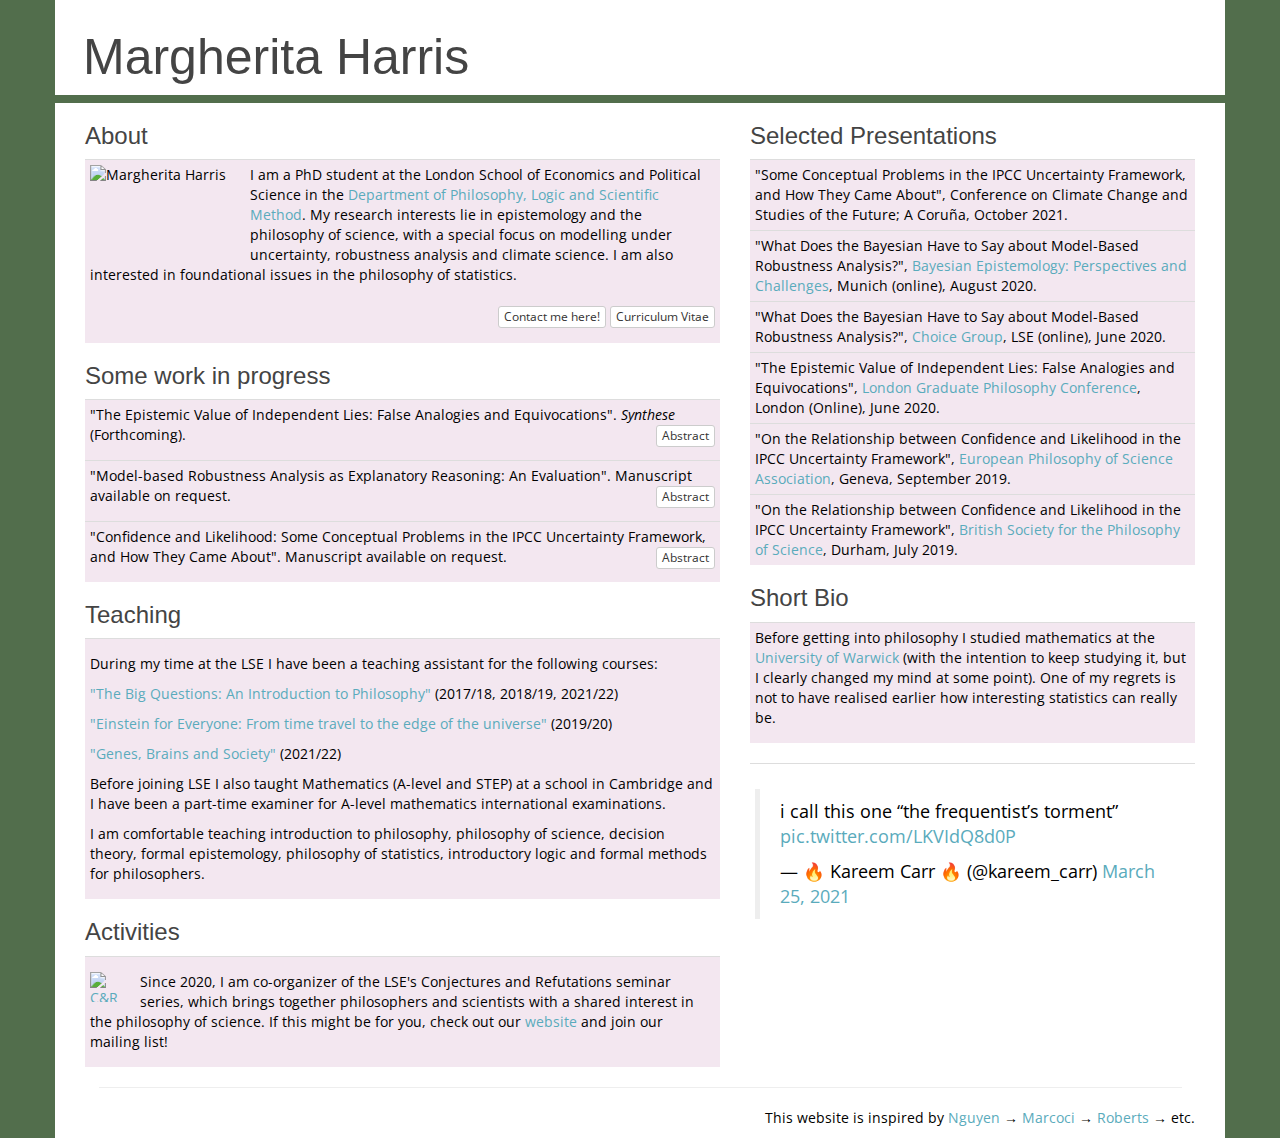
==== index.html @ aa72791d "Update index.html" ====
<!DOCTYPE html PUBLIC "-//W3C//DTD XHTML 1.0 Transitional//EN" "http://www.w3.org/TR/xhtml1/DTD/xhtml1-transitional.dtd">
<html xmlns="https://www.w3.org/1999/xhtml">
<head><meta http-equiv="Content-Type" content="text/html; charset=UTF-8">
   <body style="background-color:rgb(82, 110, 76);"></body>

<meta name="viewport" content="width=device-width, initial-scale=1">
<link href='https://fonts.googleapis.com/css?family=Open+Sans:700,300italic,300' rel='stylesheet' type='text/css'/><!--Google Fonts - making the web beautiful!-->
<link href="https://maxcdn.bootstrapcdn.com/bootstrap/3.2.0/css/bootstrap.min.css" rel="stylesheet">
<link href="screen.css" rel="stylesheet" type="text/css">
<link rel="icon" type="image/png" href="UoL.png">
<meta name="author" content="Margherita Harris"/>
<meta name="keywords" content="Philosophy, science, Epistemology, climate studies, robustness, modelling, modeling, statistics, uncertainty, London School of Economics, LSE, Philosophy Logic Scientific Method, History and Philosophy of Science, Margherita Harris"/>
<meta name="description" content="Academic homepage of Margherita Harris, PhD student at the London School of Economics and Political Science"/>
<meta name="robots" content="all"/>

<title>Margherita Harris</title> 



<script type="text/javascript"> 
$(function(){
	$('a.revealer').css('display','inline');
	$('div.hidden-box').css('display','inherit');	
});

</script>


</head>

<body>
<div class="container row-fluid header"><!-- this contains the header with bootstrap styles -->
	<div class="col-md-6"><!-- this gives a left-column (bootstrap)-->
		<h2 class="myname">Margherita Harris</h2>
	</div>
	<!-- end of the header -->
</div>
	
<div class="container">
<div class="row-fluid">
<div class="col-md-7">





<h2>About</h2>


<table class="table table-responsive table-condensed" style="background-color:#f3e7f0">

<tbody>  
	<tr><td>
<img alt="Margherita Harris" src="me.jpg" class="img-responsive myportrait pull-left">
		
<p> I am a PhD student at the London School of Economics and Political Science in the <a href="http://www.lse.ac.uk/philosophy/">Department of Philosophy, Logic and Scientific Method</a>. My research interests lie in epistemology and the philosophy of science, with a special focus on modelling under uncertainty, robustness analysis and climate science. I am also interested in foundational issues in the philosophy of statistics.</p>

<p></p>
 <p style="text-align:right;"><a class="btn btn-default btn-xs" href="mailto:m.harris2@lse.ac.uk" title="Email">Contact me here!</a> 
<a class="btn btn-default btn-xs" style="text-align:right;" href="cv.pdf">Curriculum Vitae</a>
</td></tr>	  
</tbody></table>










<h2>Some work in progress</h2>	

<table class="table table-responsive table-condensed" style="background-color:#f3e7f0">

  <tbody>  


  
    <tr><td><p> "The Epistemic Value of Independent Lies: False Analogies and Equivocations". <i> Synthese </i> (Forthcoming). </i><a style="float:right" class="revealer btn btn-default btn-xs"  title="Abstract">Abstract</a> </p>
   
   <div class="hidden-box"> <p> I critically assess an argument put forward by Kuorikoski et al. (2010) for the epistemic import of model-based robustness analysis. I show that this argument is not sound since the sort of probabilistic independence on which it relies is unfeasible. By revising the notion of probabilistic independence imposed on the models' results, I introduce a prima-facie more plausible argument. However, despite this prima-facie plausibility, I show that even this new argument is unsound in most if not all cases of model-based robustness analysis. This I do to demonstrate that the epistemic import of model-based robust analysis cannot be satisfactorily defended on the basis of probabilistic independence.</p> 
   
   </div>
	</td></tr>

	

  
    <tr><td><p> "Model-based Robustness Analysis as Explanatory Reasoning: An Evaluation". Manuscript available on request. </i><a style="float:right" class="revealer btn btn-default btn-xs"  title="Abstract">Abstract</a> </p>
   
   <div class="hidden-box"> <p> In science, obtaining a "robust" result is often seen as providing further support for a hypothesis. The Bayesian should have something to say about the logic underpinning this method of confirmation. Schupbach's recent explanatory account (2018) of robustness analysis (RA) is a welcome attempt to do so. Indeed, by having 'as its central notions explanation and elimination' (ibid., 286), this account seems to fit very nicely with many empirically driven cases of RA in science, thereby revealing why these cases are able to lend confirmation to a hypothesis. The subject of my paper, however, is Schupbach's further claim that his account of RA 'applies to model-based RAs just as well as it does to empirically driven RAs' (ibid. 297), since when we arrive at this claim, he and I decisively part ways. I argue that the application of Schupbach's account to model-based RAs is considerably more complicated than he and others (such as Winsberg (2018)) suggest and relies on several non-trivial and often dubious assumptions.</p> 
   
   </div>
	</td></tr>



	
	 <tr><td><p> "Confidence and Likelihood: Some Conceptual Problems in the IPCC Uncertainty Framework, and How They Came About". Manuscript available on request. <a style="float:right" class="revealer btn btn-default btn-xs"  title="Abstract">Abstract</a> </p>
   
   <div class="hidden-box"> <p> The aim of this paper is to offer a thorough diagnosis of some of the conceptual problems currently faced by the IPCC uncertainty framework. I believe that any successful attempt to revise and improve the framework will have to start from a clear understanding of the current conceptual problems, their implications for the IPCC authors' treatment of uncertainties, and the quality of the information provided in the AR5. Accordingly, this paper is an attempt to contribute to this first step. I begin by showing that there is no interpretation of 'confidence' and 'likelihood' that is compatible with the IPCC uncertainty guide's recommendations and thus with the resulting practice of the IPCC authors in their communication of uncertainty. I argue that the lack of a conceptually valid interpretation of 'likelihood' and 'confidence' has worrying implications for both the practice of the IPCC authors in their treatment of uncertainties and the quality of the information provided in the AR5. Finally, I show that an understanding of the reasons behind the decision to include two uncertainty scales in the AR4 uncertainty framework can give us some insights into the nature of this problem.</p> 
   
   </div>
	</td></tr>		
  
</tbody></table>











<h2>Teaching</h2>
 
<table class="table table-responsive table-condensed" style="background-color:#f3e7f0">
<tbody>  
	<tr><td></p>During my time at the LSE I have been a teaching assistant for the following courses:</p>
	<p> <a href="https://www.lse.ac.uk/resources/calendar2020-2021/courseGuides/PH/2020_PH103.htm">"The Big Questions: An Introduction to Philosophy"</a> (2017/18, 2018/19, 2021/22)</p>
   <p> <a href="https://www.lse.ac.uk/resources/calendar2020-2021/courseGuides/PH/2020_PH230.htm">"Einstein for Everyone: From time travel to the edge of the universe"</a> (2019/20)</p>
<p> <a href="https://www.lse.ac.uk/resources/calendar2020-2021/courseGuides/PH/2020_PH227.htm">"Genes, Brains and Society"</a> (2021/22)</p>
   <p>Before joining LSE I also taught Mathematics (A-level and STEP) at a school in Cambridge and I have been a part-time examiner for A-level mathematics international examinations.</p>
	<p>I am comfortable teaching introduction to philosophy, philosophy of science, decision theory, formal epistemology, philosophy of statistics, introductory logic and formal methods for philosophers.</p></td></tr>
	
</tbody>
</table>




<h2>Activities</h2>
 
<table class="table table-responsive table-condensed" style="background-color:#f3e7f0">
<tbody>  
<tr><td>
</p> <a href="https://www.lse.ac.uk/philosophy/conjectures-and-refutations/"><img src="C&R.png" width="40" height="30" style="float:left;margin-right:10px;" alt="C&R"/></a>Since 2020, I am co-organizer of the LSE's Conjectures and Refutations seminar series, which brings together philosophers and scientists with a shared interest in the philosophy of science. If this might be for you, check out our <a href="https://www.lse.ac.uk/philosophy/conjectures-and-refutations/">website</a> and join our mailing list!</p>
</td></tr>
</tbody>
</table>




</div> <!-- end left column div -->
	
<div class="col-md-5"> <!-- right column (bootstrap style)-->





	
<h2>Selected Presentations</h2>


<table class="table table-responsive table-condensed" style="background-color:#f3e7f0">
<tbody>  
  
   <tr><td> "Some Conceptual Problems in the IPCC Uncertainty Framework, and How They Came About", Conference on Climate Change and Studies of the Future; A Coruña, October 2021.</td></tr> 

   <tr><td>"What Does the Bayesian Have to Say about Model-Based Robustness Analysis?", <a href="https://www.mcmp.philosophie.uni-muenchen.de/events/workshops/container/bayesian_epistemology_2020/index.html">Bayesian Epistemology: Perspectives and Challenges</a>, Munich (online), August 2020.</td></tr>

   <tr><td>"What Does the Bayesian Have to Say about Model-Based Robustness Analysis?", <a href="https://www.lse.ac.uk/philosophy/events/phd-student-session-dimitry-ananyev-and-margherita-harris/">Choice Group</a>, LSE (online), June 2020.</td></tr>

   <tr><td>"The Epistemic Value of Independent Lies: False Analogies and Equivocations", <a href="https://philosophy.sas.ac.uk/events/event/22563">London Graduate Philosophy Conference</a>, London (Online), June 2020.</td></tr>

   <tr><td>"On the Relationship between Confidence and Likelihood in the IPCC Uncertainty Framework", <a href="https://philsci.eu/epsa19">European Philosophy of Science Association</a>, Geneva, September 2019.</td></tr>

   <tr><td>"On the Relationship between Confidence and Likelihood in the IPCC Uncertainty Framework", <a href="http://www.thebsps.org/news/bsps-2019-annual-conference-durham-17-19-july/">British Society for the Philosophy of Science</a>, Durham, July 2019.</td></tr>

</tbody>
</table>





<h2>Short Bio</h2>

<table class="table table-responsive table-condensed" style="background-color:#f3e7f0">
<tbody>  
<tr><td>
<p> Before getting into philosophy I studied mathematics at the <a href="https://warwick.ac.uk/fac/sci/maths/">University of Warwick</a> (with the intention to keep studying it, but I clearly changed my mind at some point). One of my regrets is not to have realised earlier how interesting statistics can really be. </p>
</td></tr> 
</tbody>
</table>


<table class="table table-responsive table-condensed">
<tbody>  
<tr><td>
<p></p>
<p></p>
<blockquote class="twitter-tweet"><p lang="en" dir="ltr">i call this one “the frequentist’s torment” <a href="https://t.co/LKVIdQ8d0P">pic.twitter.com/LKVIdQ8d0P</a></p>&mdash; 🔥 Kareem Carr 🔥 (@kareem_carr) <a href="https://twitter.com/kareem_carr/status/1375129602973126664?ref_src=twsrc%5Etfw">March 25, 2021</a></blockquote> <script async src="https://platform.twitter.com/widgets.js" charset="utf-8"></script>
</td></tr> 
</tbody>
</table>




	
</div> <!-- end "right column" div -->  

<hr size="6" width=95%>	
<div class="col-md-7 credits pull-right">
<p class="text-right">This website is inspired by <a href="https://personal.lse.ac.uk/nguyenj1/">Nguyen</a> &#8594; <a href="http://personal.lse.ac.uk/Marcoci/index.html">Marcoci</a> &#8594;  <a href="http://personal.lse.ac.uk/ROBERTS49">Roberts</a> &#8594; etc.
</div>

</div> <!-- end "fluid row" div -->



</div> <!-- end "fluid container" div -->


<!-- Javascripts at end so that the page loads quickly -->
	<!-- jQuery (necessary show-hide script and for Bootstrap's JavaScript plugins) -->
	<script type="text/javascript" src="https://ajax.googleapis.com/ajax/libs/jquery/1.11.0/jquery.min.js"></script>
    <!-- Include all compiled plugins (below), or include individual files as needed -->
    <script type="text/javascript" src="http://maxcdn.bootstrapcdn.com/bootstrap/3.2.0/js/bootstrap.min.js"></script>

<!--Show, hide text javascript-->
<script type="text/javascript"> 
$(document).ready(function() { 
  $('a.revealer').click(function() { // Toggle the hidden box on click
    $(this).parent().next('div.hidden-box').slideToggle('fast');
  });
  $('div.hidden-box').click(function() {
    $(this).slideToggle('fast');
  })
 });
</script>



<script>
  (function(i,s,o,g,r,a,m){i['GoogleAnalyticsObject']=r;i[r]=i[r]||function(){
  (i[r].q=i[r].q||[]).push(arguments)},i[r].l=1*new Date();a=s.createElement(o),
  m=s.getElementsByTagName(o)[0];a.async=1;a.src=g;m.parentNode.insertBefore(a,m)
  })(window,document,'script','//www.google-analytics.com/analytics.js','ga');

  ga('create', 'UA-197331202-1', 'auto');
  ga('send', 'pageview');

</script>

<!-- This defines "someimage" as a random element of the var aryimages array -->
<script type="text/javascript">
var aryimages = new Array('oscar.jpg', 'oscar3.JPG');
someimage.src = aryimages[Math.floor(Math.random() * aryimages.length)];
</script>


</body>


</html>
---- screen.css ----
body { background: #F8F8F8  ; color: #000000; font-family: 'open sans', sans-serif; font-size: 14px; font-weight:light; overflow: scroll; }
.container{
	background-color:#fff;
}
.header{
	margin-bottom:8px;
	padding:0;
}
.header2{
	margin-bottom:0;
	padding:0;
}
.header .col-md-6{
	padding-left:0;
	padding-right:0;
}
.header .col-md-8{
	padding-left:0;
		padding-right:0;
}
.header .col-md-4{
	padding-right:0;
		padding-left:0;
}
.header .col-md-10{
	padding-left:0;
		padding-right:0;
}
.header .col-md-2{
	padding-right:0;
		padding-left:0;
}
.header2 .col-md-6{
	padding-left:0;
	padding-right:0;
}
.header2 .col-md-10{
	padding-left:0;
}
.header2 .col-md-4{
	padding-right:0;
}
.custom > li > a:hover {
    color: white;
    background-color:#cc3300;
}
.nav-pills > li.active > a, .nav-pills > li.active > a:hover, .nav-pills > li.active > a:focus {
    background-color:#cc3300;
}
h1,h2 {
	font-family: 'ITC Avant Garde Gothic Std','URW Gothic L','Century Gothic', 'Avant Garde', 'Trebuchet MS', sans-serif;	
	font-weight:normal;
	color:#444;
}
h2{
	font-size:24px;
}
h3 {
	font-size:20px;
	color:#000;
	font-weight:normal;
	text-transform:uppercase;
}
.myname{
	margin-top:30px;
	margin-left:28px;
	font-size:50px;
}
.address {
	text-align:right;
}
.credits {
	text-align:right;
}
.lse-logo{
	text-align:right;
	max-width:95px;
	width:100%;
}
a {
    color:#5AABBC;
	/*Transition*/
	-webkit-transition: all 0.3s ease;
	-moz-transition: all 0.3s ease;
	-o-transition: all 0.3s ease;
}

a:hover {
  color:#8080ff;
}
p:before{
  content: "";
  width: 6em;
  display: block;
  overflow: hidden;
}
.myportrait {
	width:150px;
	margin-right:10px;
	margin-bottom:80px;
	border:0px solid #d7d7d7;
}
.pics {
	width:150px;
	margin-right:10px;
	border:3px solid #d7d7d7;
}
.hidden-box {
        cursor:pointer;
	background-color:#FFFFFF;
	border:1px  #000000;
	padding:4px;
	font-size:90%;
	display:none; /* Hidden from non-javascript users; we bring it back with javascript */
}
.revealer {
	cursor:pointer;
}
div#buttn {
	padding: 8px 0 8px 0;
	}

a.buttbutt {
	font-weight: bold;
	text-align: right;
	padding: 4px;
	color: #ffffff;
	background-color: #657F08;
	}

a.buttbutt:hover {
	color: #ffffff;
	background-color: #444444;
	}
.alert{
padding: 12px 15px 8px 14px;
margin-bottom: 18px;
color: #cc3333;
text-shadow: 0 1px 0 rgba(255, 255, 255, 0.5);
background-color: white;
border: 1px solid white;
-webkit-border-radius: 4px;
-moz-border-radius: 4px;
border-radius: 4px;
}
@media only screen and (max-width: 760px) {
    
    /* Force table to not be like tables anymore */
	#no-more-tables table, 
	#no-more-tables thead, 
	#no-more-tables tbody, 
	#no-more-tables th, 
	#no-more-tables td, 
	#no-more-tables tr { 
		display: block; 
	}
 
	/* Hide table headers (but not display: none;, for accessibility) */
	#no-more-tables thead tr { 
		position: absolute;
		top: -9999px;
		left: -9999px;
	}
 
	#no-more-tables tr { border: 1px solid #ccc; }
 
	#no-more-tables td { 
		/* Behave  like a "row" */
		border: none;
		border-bottom: 1px solid #eee; 
		position: relative;
		padding-left: 50%; 
		white-space: normal;
		text-align:left;
	}
 
	#no-more-tables td:before { 
		/* Now like a table header */
		position: absolute;
		/* Top/left values mimic padding */
		top: 6px;
		left: 6px;
		width: 45%; 
		padding-right: 10px; 
		white-space: nowrap;
		text-align:left;
		font-weight: bold;
	}
 
	/*
	Label the data
	*/
	#no-more-tables td:before { content: attr(data-title); }
}
.banner{
  border-radius:5px;
  background:#000 url('malevich.png') no-repeat center center; 
  -webkit-background-size: cover;
  -moz-background-size: cover;
  -o-background-size: cover;
  background-size: cover;
  color:#fff;
  font-size:24px;
  text-align:center;
  height:350px;
  padding-top:80px;
  letter-spacing:3px;
  text-shadow: 1px 1px #000;
  line-height:24px;
}
.banner2{
  border-radius:5px;
  background:#000 url('argonne2.png') no-repeat center center; 
  -webkit-background-size: cover;
  -moz-background-size: cover;
  -o-background-size: cover;
  background-size: cover;
  color:#fff;
  font-size:24px;
  text-align:center;
  height:400px;
  padding-top:80px;
  letter-spacing:3px;
  text-shadow: 1px 1px #000;
  line-height:24px;
}
.banner3{
  border-radius:5px;
  background:#000 url('klee.png') no-repeat center center; 
  -webkit-background-size: cover;
  -moz-background-size: cover;
  -o-background-size: cover;
  background-size: cover;
  color:#fff;
  font-size:24px;
  text-align:center;
  height:400px;
  padding-top:80px;
  letter-spacing:3px;
  text-shadow: 1px 1px #000;
  line-height:24px;
}
.banner4{
  border-radius:5px;
  background:#000 url('dgl.png') no-repeat center center; 
  -webkit-background-size: cover;
  -moz-background-size: cover;
  -o-background-size: cover;
  background-size: cover;
  color:#fff;
  font-size:24px;
  text-align:center;
  height:500px;
  padding-top:80px;
  letter-spacing:3px;
  text-shadow: 1px 1px #000;
  line-height:24px;
}


.borderless td {
    border: none;
}
.btn-group-justified .btn {
  float: float;
  display: inline-block;
  width: auto;
}
.btn-group-justified > .btn,
.btn-group-justified > .btn-group {
  float: none;
  display: table-cell;
  width: 1%;
}
.btn-group-justified > .btn-group > .btn {
  width: 100%;
}
.panel-heading a:after {
    font-family:'Glyphicons Halflings';
    content:"\e114";
    float: right;
    color: grey;
}
.panel-heading a.collapsed:after {
    content:"\e080";
}
/*.panel-default > .panel-heading {
  color: white;
  background-color: #cc3300;
  border-color: #ddd;
}*/
.dropdown-menu li.active > a:focus {
background-color: #cc3300;
}
.dropdown-menu li.active > a,
.dropdown-menu li.active > a:hover{
	color: #ffffff;
	background-color: #cc3300;
	}
pre {
    display: block;
    padding: 8.5px;
    margin: 0 0 9px;
    font-size: 12.025px;
    line-height: 18px;
    background-color: white;
       border: white;
    border: white;
/*    border: 1px solid #ccc;
    border: 1px solid rgba(0, 0, 0, 0.15);*/
    -webkit-border-radius: 4px;
    -moz-border-radius: 4px;
    border-radius: 4px;
    white-space: pre;
    white-space: pre-wrap;
    word-break: break-all;
    word-wrap: break-word;
}
pre.prettyprint {
    margin-bottom: 18px;
}
pre code {
    padding: 0;
    color: inherit;
    background-color: transparent;
    border: 0;
}
.pre-scrollable {
    max-height: 340px;
    overflow-y: scroll;
}
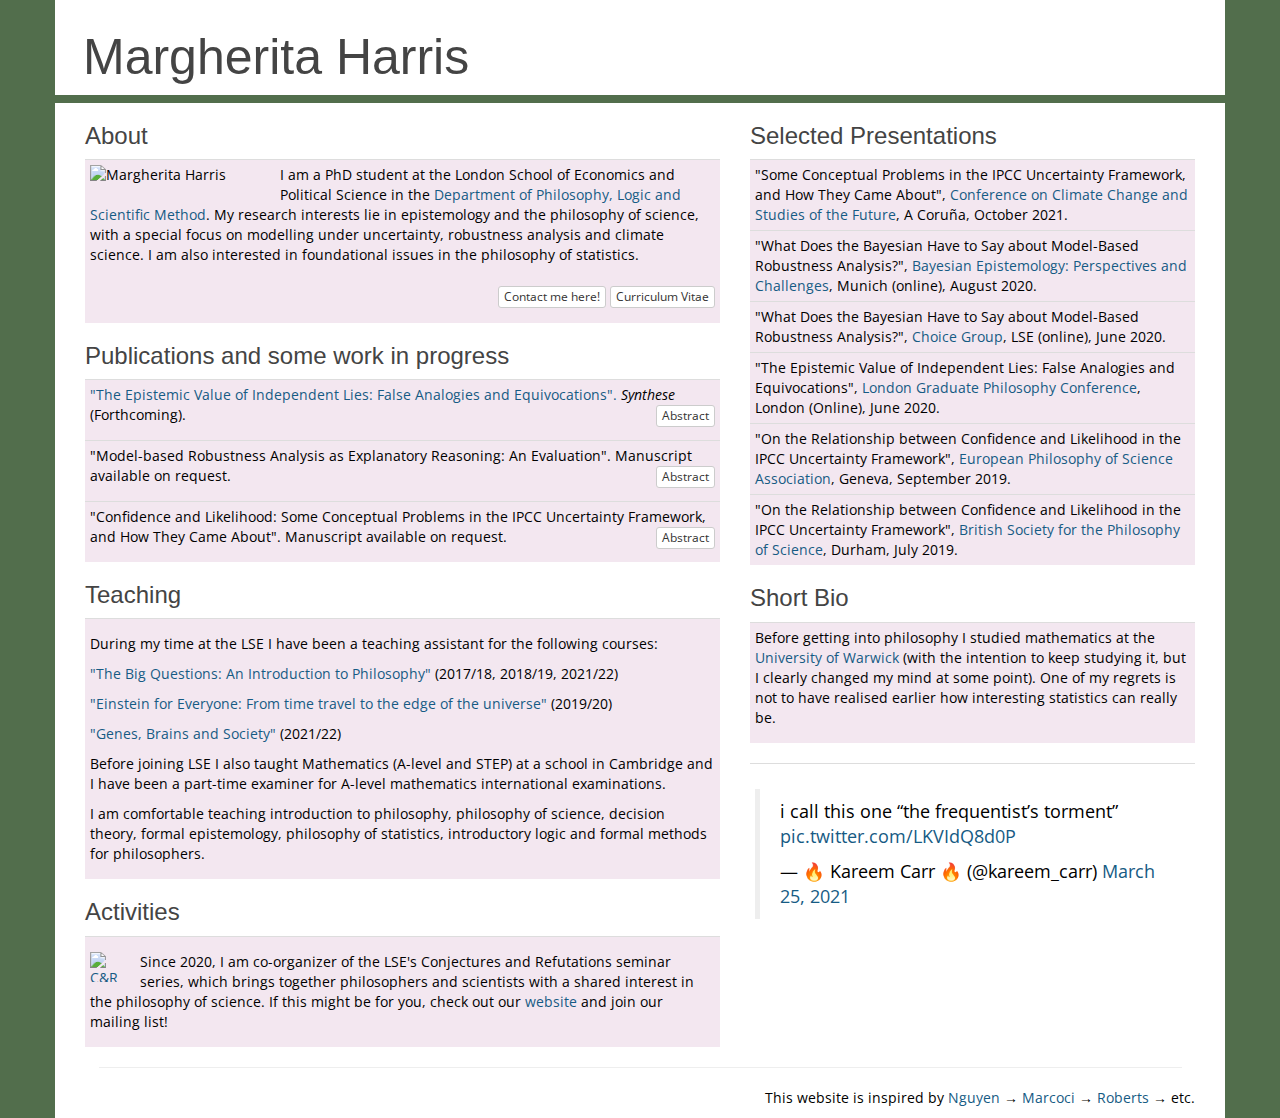
==== commit bf14e1b6: "Update index.html" ====
--- a/index.html
+++ b/index.html
@@ -70,7 +70,7 @@
 
 
 
-<h2>Some work in progress</h2>	
+<h2>Publications and some work in progress</h2>	
 
 <table class="table table-responsive table-condensed" style="background-color:#f3e7f0">
 
@@ -78,7 +78,7 @@
 
 
   
-    <tr><td><p> "The Epistemic Value of Independent Lies: False Analogies and Equivocations". <i> Synthese </i> (Forthcoming). </i><a style="float:right" class="revealer btn btn-default btn-xs"  title="Abstract">Abstract</a> </p>
+    <tr><td><p> <a href="https://link.springer.com/article/10.1007/s11229-021-03434-8">"The Epistemic Value of Independent Lies: False Analogies and Equivocations".</a> <i> Synthese </i> (Forthcoming). </i><a style="float:right" class="revealer btn btn-default btn-xs"  title="Abstract">Abstract</a> </p>
    
    <div class="hidden-box"> <p> I critically assess an argument put forward by Kuorikoski et al. (2010) for the epistemic import of model-based robustness analysis. I show that this argument is not sound since the sort of probabilistic independence on which it relies is unfeasible. By revising the notion of probabilistic independence imposed on the models' results, I introduce a prima-facie more plausible argument. However, despite this prima-facie plausibility, I show that even this new argument is unsound in most if not all cases of model-based robustness analysis. This I do to demonstrate that the epistemic import of model-based robust analysis cannot be satisfactorily defended on the basis of probabilistic independence.</p> 
    
@@ -162,7 +162,7 @@
 <table class="table table-responsive table-condensed" style="background-color:#f3e7f0">
 <tbody>  
   
-   <tr><td> "Some Conceptual Problems in the IPCC Uncertainty Framework, and How They Came About", Conference on Climate Change and Studies of the Future; A Coruña, October 2021.</td></tr> 
+   <tr><td> "Some Conceptual Problems in the IPCC Uncertainty Framework, and How They Came About", <a href="https://cifcyt.udc.es/en/">Conference on Climate Change and Studies of the Future</a>, A Coruña, October 2021.</td></tr> 
 
    <tr><td>"What Does the Bayesian Have to Say about Model-Based Robustness Analysis?", <a href="https://www.mcmp.philosophie.uni-muenchen.de/events/workshops/container/bayesian_epistemology_2020/index.html">Bayesian Epistemology: Perspectives and Challenges</a>, Munich (online), August 2020.</td></tr>
 
--- a/screen.css
+++ b/screen.css
@@ -78,7 +78,7 @@
 	width:100%;
 }
 a {
-    color:#5AABBC;
+    color:#165B84;
 	/*Transition*/
 	-webkit-transition: all 0.3s ease;
 	-moz-transition: all 0.3s ease;
@@ -86,7 +86,7 @@
 }
 
 a:hover {
-  color:#8080ff;
+  color:#3BA1DB;
 }
 p:before{
   content: "";
@@ -95,9 +95,9 @@
   overflow: hidden;
 }
 .myportrait {
-	width:150px;
+	width:180px;
 	margin-right:10px;
-	margin-bottom:80px;
+	margin-bottom:10px;
 	border:0px solid #d7d7d7;
 }
 .pics {
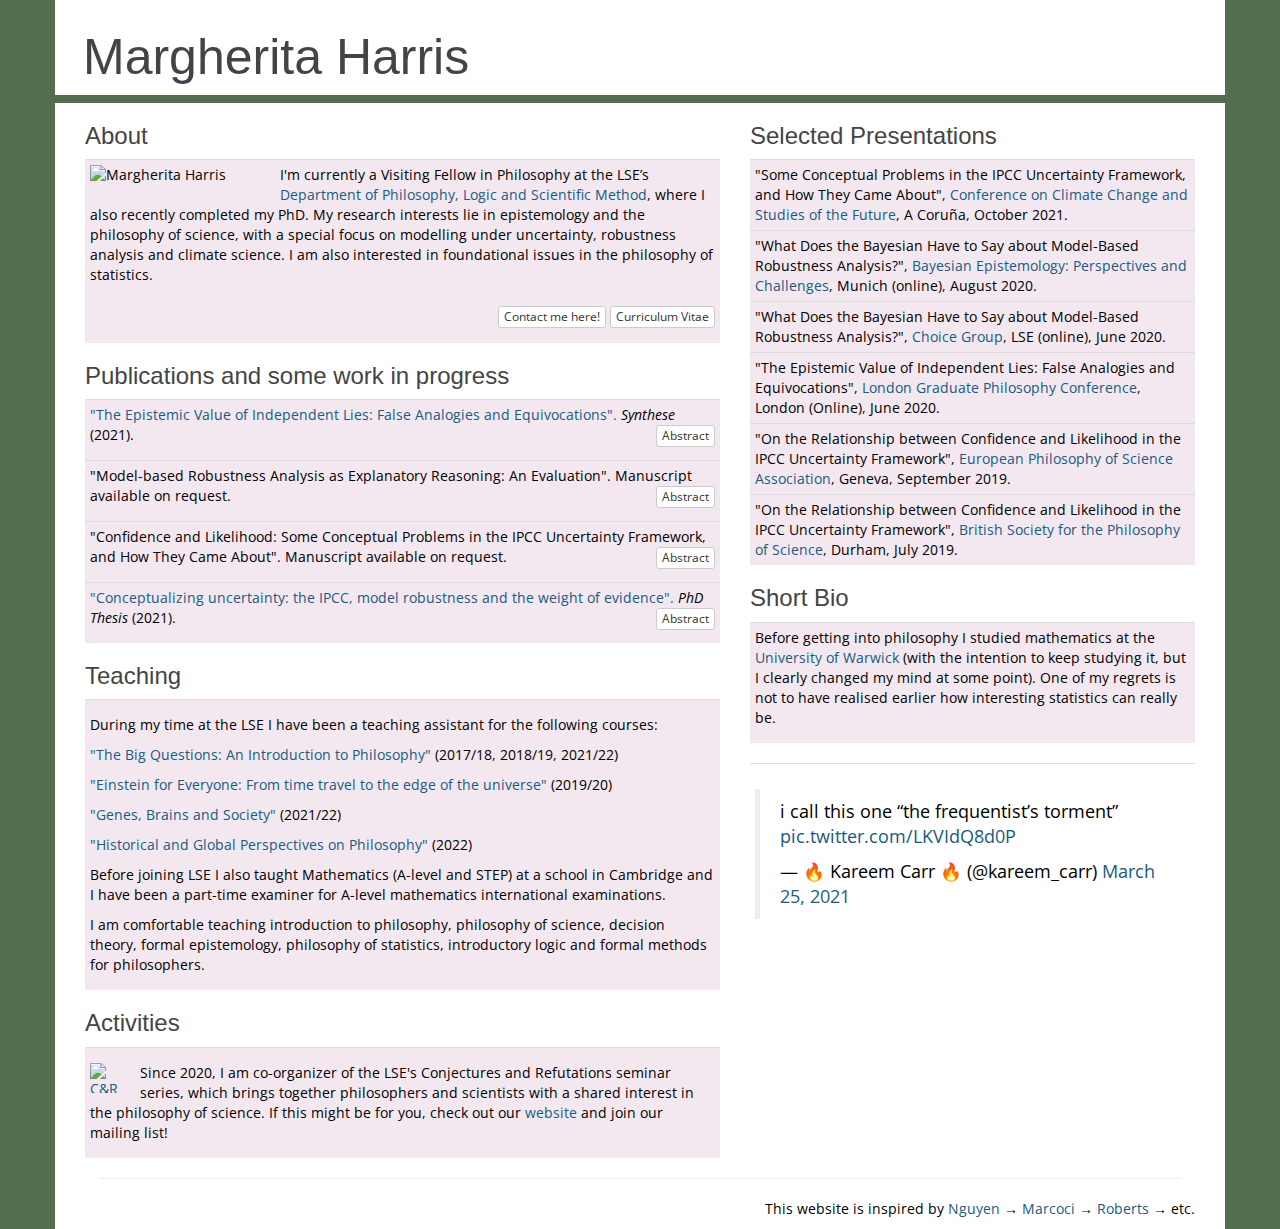
==== commit 2e1a55e9: "Update index.html" ====
--- a/index.html
+++ b/index.html
@@ -1,8 +1,8 @@
 <!DOCTYPE html PUBLIC "-//W3C//DTD XHTML 1.0 Transitional//EN" "http://www.w3.org/TR/xhtml1/DTD/xhtml1-transitional.dtd">
 <html xmlns="https://www.w3.org/1999/xhtml">
 <head><meta http-equiv="Content-Type" content="text/html; charset=UTF-8">
-   <body style="background-color:rgb(82, 110, 76);"></body>
-
+ <body style="background-color:rgb(82, 110, 76);"></body>
+ 
 <meta name="viewport" content="width=device-width, initial-scale=1">
 <link href='https://fonts.googleapis.com/css?family=Open+Sans:700,300italic,300' rel='stylesheet' type='text/css'/><!--Google Fonts - making the web beautiful!-->
 <link href="https://maxcdn.bootstrapcdn.com/bootstrap/3.2.0/css/bootstrap.min.css" rel="stylesheet">
@@ -53,7 +53,10 @@
 	<tr><td>
 <img alt="Margherita Harris" src="me.jpg" class="img-responsive myportrait pull-left">
 		
-<p> I am a PhD student at the London School of Economics and Political Science in the <a href="http://www.lse.ac.uk/philosophy/">Department of Philosophy, Logic and Scientific Method</a>. My research interests lie in epistemology and the philosophy of science, with a special focus on modelling under uncertainty, robustness analysis and climate science. I am also interested in foundational issues in the philosophy of statistics.</p>
+<p> I'm currently a Visiting Fellow in Philosophy at the LSE’s <a href="http://www.lse.ac.uk/philosophy/">Department of Philosophy, Logic and Scientific Method</a>, where
+	I also recently completed my PhD. My research interests lie in epistemology and the philosophy of science,
+	with a special focus on modelling under uncertainty, robustness analysis and climate science.
+	I am also interested in foundational issues in the philosophy of statistics.</p>
 
 <p></p>
  <p style="text-align:right;"><a class="btn btn-default btn-xs" href="mailto:m.harris2@lse.ac.uk" title="Email">Contact me here!</a> 
@@ -78,7 +81,7 @@
 
 
   
-    <tr><td><p> <a href="https://link.springer.com/article/10.1007/s11229-021-03434-8">"The Epistemic Value of Independent Lies: False Analogies and Equivocations".</a> <i> Synthese </i> (Forthcoming). </i><a style="float:right" class="revealer btn btn-default btn-xs"  title="Abstract">Abstract</a> </p>
+    <tr><td><p> <a href="https://link.springer.com/article/10.1007/s11229-021-03434-8">"The Epistemic Value of Independent Lies: False Analogies and Equivocations".</a> <i> Synthese </i> (2021). </i><a style="float:right" class="revealer btn btn-default btn-xs"  title="Abstract">Abstract</a> </p>
    
    <div class="hidden-box"> <p> I critically assess an argument put forward by Kuorikoski et al. (2010) for the epistemic import of model-based robustness analysis. I show that this argument is not sound since the sort of probabilistic independence on which it relies is unfeasible. By revising the notion of probabilistic independence imposed on the models' results, I introduce a prima-facie more plausible argument. However, despite this prima-facie plausibility, I show that even this new argument is unsound in most if not all cases of model-based robustness analysis. This I do to demonstrate that the epistemic import of model-based robust analysis cannot be satisfactorily defended on the basis of probabilistic independence.</p> 
    
@@ -103,8 +106,17 @@
    <div class="hidden-box"> <p> The aim of this paper is to offer a thorough diagnosis of some of the conceptual problems currently faced by the IPCC uncertainty framework. I believe that any successful attempt to revise and improve the framework will have to start from a clear understanding of the current conceptual problems, their implications for the IPCC authors' treatment of uncertainties, and the quality of the information provided in the AR5. Accordingly, this paper is an attempt to contribute to this first step. I begin by showing that there is no interpretation of 'confidence' and 'likelihood' that is compatible with the IPCC uncertainty guide's recommendations and thus with the resulting practice of the IPCC authors in their communication of uncertainty. I argue that the lack of a conceptually valid interpretation of 'likelihood' and 'confidence' has worrying implications for both the practice of the IPCC authors in their treatment of uncertainties and the quality of the information provided in the AR5. Finally, I show that an understanding of the reasons behind the decision to include two uncertainty scales in the AR4 uncertainty framework can give us some insights into the nature of this problem.</p> 
    
    </div>
-	</td></tr>		
-  
+	</td></tr>	
+	
+  
+	 <tr><td><p> <a href="http://etheses.lse.ac.uk/4355/">"Conceptualizing uncertainty: the IPCC, model robustness and the weight of evidence".</a> <i> PhD Thesis </i> (2021). </i><a style="float:right" class="revealer btn btn-default btn-xs"  title="Abstract">Abstract</a> </p>
+   
+   <div class="hidden-box"> <p> The aim of this thesis is to improve our understanding of how to assess and communicate uncertainty in areas of research deeply afflicted by it, the assessment and communication of which are made more fraught still by the studies’ immediate policy implications. The IPCC is my case study throughout the thesis, which consists of three parts. In Part 1, I offer a thorough diagnosis of conceptual problems faced by the IPCC uncertainty framework. The main problem I discuss is the persistent ambiguity surrounding the concepts of ‘confidence’ and ‘likelihood’; I argue that the lack of a conceptually valid interpretation of these concepts compatible with the IPCC uncertainty guide’s recommendations has worrying implications for both the IPCC authors’ treatment of uncertainties and the interpretability of the information provided in the AR5. Finally, I show that an understanding of the reasons behind the IPCC’s decision to include two uncertainty scales can offer insights into the nature of this problem. In Part 2, I review what philosophers have said about model-based robustness analysis. I assess several arguments that have been offered for its epistemic import and relate this discussion to the context of climate model ensembles. I also discuss various measures of independence in the climate literature, and assess the extent to which these measures can help evaluate the epistemic import of model robustness. In Part 3, I explore the notion of the ‘weight of evidence’ typically associated with Keynes. I argue that the Bayesian (or anyone who believes the role of probability in inductive inference is to quantify the degree of belief to assign to a hypothesis given the evidence) is bound to struggle with this notion, and draw some lessons from this fact. Finally, I critically assess some recent proposals for a new IPCC uncertainty framework that significantly depart from the current one.</p> 
+   
+   </div>
+	</td></tr>
+		
+
 </tbody></table>
 
 
@@ -125,6 +137,7 @@
 	<p> <a href="https://www.lse.ac.uk/resources/calendar2020-2021/courseGuides/PH/2020_PH103.htm">"The Big Questions: An Introduction to Philosophy"</a> (2017/18, 2018/19, 2021/22)</p>
    <p> <a href="https://www.lse.ac.uk/resources/calendar2020-2021/courseGuides/PH/2020_PH230.htm">"Einstein for Everyone: From time travel to the edge of the universe"</a> (2019/20)</p>
 <p> <a href="https://www.lse.ac.uk/resources/calendar2020-2021/courseGuides/PH/2020_PH227.htm">"Genes, Brains and Society"</a> (2021/22)</p>
+<p> <a href="https://www.lse.ac.uk/resources/calendar2020-2021/courseGuides/PH/2020_PH105.htm">"Historical and Global Perspectives on Philosophy"</a> (2022)</p>
    <p>Before joining LSE I also taught Mathematics (A-level and STEP) at a school in Cambridge and I have been a part-time examiner for A-level mathematics international examinations.</p>
 	<p>I am comfortable teaching introduction to philosophy, philosophy of science, decision theory, formal epistemology, philosophy of statistics, introductory logic and formal methods for philosophers.</p></td></tr>
 	
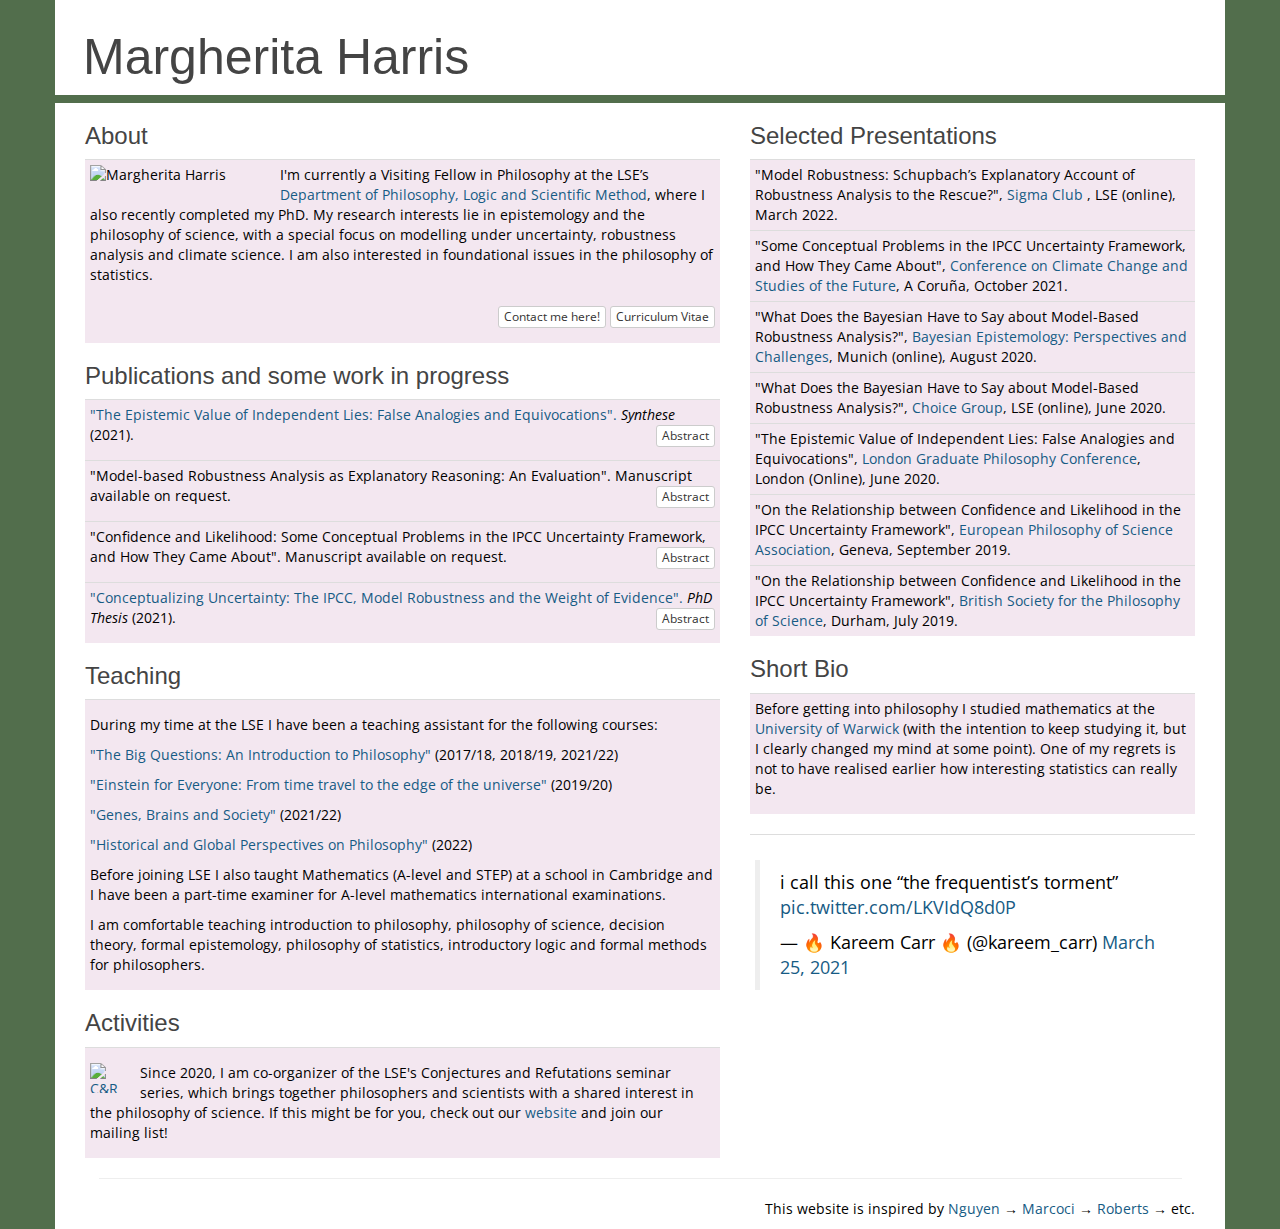
==== commit 3b1af64e: "Update index.html" ====
--- a/index.html
+++ b/index.html
@@ -109,7 +109,7 @@
 	</td></tr>	
 	
   
-	 <tr><td><p> <a href="http://etheses.lse.ac.uk/4355/">"Conceptualizing uncertainty: the IPCC, model robustness and the weight of evidence".</a> <i> PhD Thesis </i> (2021). </i><a style="float:right" class="revealer btn btn-default btn-xs"  title="Abstract">Abstract</a> </p>
+	 <tr><td><p> <a href="http://etheses.lse.ac.uk/4355/">"Conceptualizing Uncertainty: The IPCC, Model Robustness and the Weight of Evidence".</a> <i> PhD Thesis </i> (2021). </i><a style="float:right" class="revealer btn btn-default btn-xs"  title="Abstract">Abstract</a> </p>
    
    <div class="hidden-box"> <p> The aim of this thesis is to improve our understanding of how to assess and communicate uncertainty in areas of research deeply afflicted by it, the assessment and communication of which are made more fraught still by the studies’ immediate policy implications. The IPCC is my case study throughout the thesis, which consists of three parts. In Part 1, I offer a thorough diagnosis of conceptual problems faced by the IPCC uncertainty framework. The main problem I discuss is the persistent ambiguity surrounding the concepts of ‘confidence’ and ‘likelihood’; I argue that the lack of a conceptually valid interpretation of these concepts compatible with the IPCC uncertainty guide’s recommendations has worrying implications for both the IPCC authors’ treatment of uncertainties and the interpretability of the information provided in the AR5. Finally, I show that an understanding of the reasons behind the IPCC’s decision to include two uncertainty scales can offer insights into the nature of this problem. In Part 2, I review what philosophers have said about model-based robustness analysis. I assess several arguments that have been offered for its epistemic import and relate this discussion to the context of climate model ensembles. I also discuss various measures of independence in the climate literature, and assess the extent to which these measures can help evaluate the epistemic import of model robustness. In Part 3, I explore the notion of the ‘weight of evidence’ typically associated with Keynes. I argue that the Bayesian (or anyone who believes the role of probability in inductive inference is to quantify the degree of belief to assign to a hypothesis given the evidence) is bound to struggle with this notion, and draw some lessons from this fact. Finally, I critically assess some recent proposals for a new IPCC uncertainty framework that significantly depart from the current one.</p> 
    
@@ -174,6 +174,7 @@
 
 <table class="table table-responsive table-condensed" style="background-color:#f3e7f0">
 <tbody>  
+   <tr><td> "Model Robustness: Schupbach’s Explanatory Account of Robustness Analysis to the Rescue?", <a href="https://www.lse.ac.uk/philosophy/events/margherita-harris-model-robustness/">Sigma Club </a>, LSE (online), March 2022.</td></tr> 
   
    <tr><td> "Some Conceptual Problems in the IPCC Uncertainty Framework, and How They Came About", <a href="https://cifcyt.udc.es/en/">Conference on Climate Change and Studies of the Future</a>, A Coruña, October 2021.</td></tr> 
 
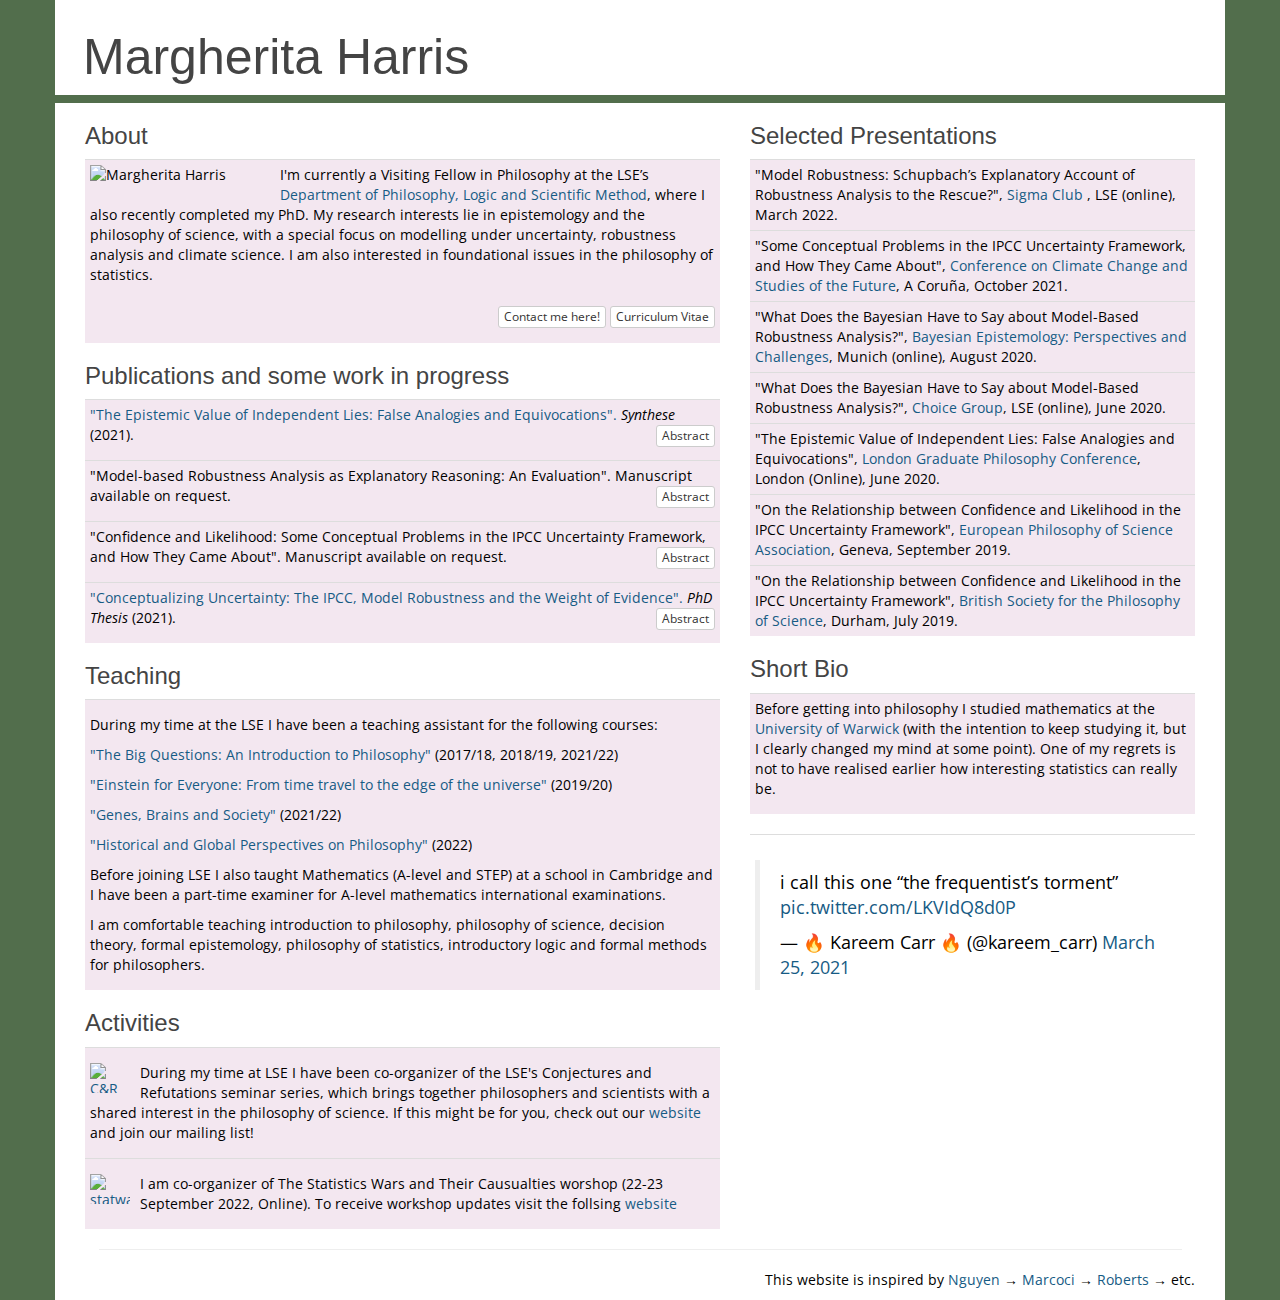
==== commit 3dedb74b: "Update index.html" ====
--- a/index.html
+++ b/index.html
@@ -152,8 +152,18 @@
 <table class="table table-responsive table-condensed" style="background-color:#f3e7f0">
 <tbody>  
 <tr><td>
-</p> <a href="https://www.lse.ac.uk/philosophy/conjectures-and-refutations/"><img src="C&R.png" width="40" height="30" style="float:left;margin-right:10px;" alt="C&R"/></a>Since 2020, I am co-organizer of the LSE's Conjectures and Refutations seminar series, which brings together philosophers and scientists with a shared interest in the philosophy of science. If this might be for you, check out our <a href="https://www.lse.ac.uk/philosophy/conjectures-and-refutations/">website</a> and join our mailing list!</p>
+</p> <a href="https://www.lse.ac.uk/philosophy/conjectures-and-refutations/">
+	<img src="C&R.png" width="40" height="30" style="float:left;margin-right:10px;" alt="C&R"/>
+	</a>During my time at LSE I have been co-organizer of the LSE's Conjectures and Refutations seminar series,
+	which brings together philosophers and scientists with a shared interest in the philosophy of science. If this might be for you, 
+	check out our <a href="https://www.lse.ac.uk/philosophy/conjectures-and-refutations/">website</a> and join our mailing list!</p>
 </td></tr>
+<tr><td>
+</p> <a href="https://phil-stat-wars.com">
+	<img src="warshopimage.png" width="40" height="30" style="float:left;margin-right:10px;" alt="statwars"/>
+</a> I am co-organizer of The Statistics Wars and Their Causualties worshop (22-23 September 2022, Online). 
+To receive workshop updates visit the follsing <a href="https://phil-stat-wars.com">website</a></p>
+</td></tr>
 </tbody>
 </table>
 
@@ -176,7 +186,7 @@
 <tbody>  
    <tr><td> "Model Robustness: Schupbach’s Explanatory Account of Robustness Analysis to the Rescue?", <a href="https://www.lse.ac.uk/philosophy/events/margherita-harris-model-robustness/">Sigma Club </a>, LSE (online), March 2022.</td></tr> 
   
-   <tr><td> "Some Conceptual Problems in the IPCC Uncertainty Framework, and How They Came About", <a href="https://cifcyt.udc.es/en/">Conference on Climate Change and Studies of the Future</a>, A Coruña, October 2021.</td></tr> 
+   <tr><td> "Some Conceptual Problems in the IPCC Uncertainty Framework, and How They Came About", <a href="https://cifcyt.udc.es/en/history/xxvi-conference-on-contemporary-philosophy-and-methodology-of-science/">Conference on Climate Change and Studies of the Future</a>, A Coruña, October 2021.</td></tr> 
 
    <tr><td>"What Does the Bayesian Have to Say about Model-Based Robustness Analysis?", <a href="https://www.mcmp.philosophie.uni-muenchen.de/events/workshops/container/bayesian_epistemology_2020/index.html">Bayesian Epistemology: Perspectives and Challenges</a>, Munich (online), August 2020.</td></tr>
 
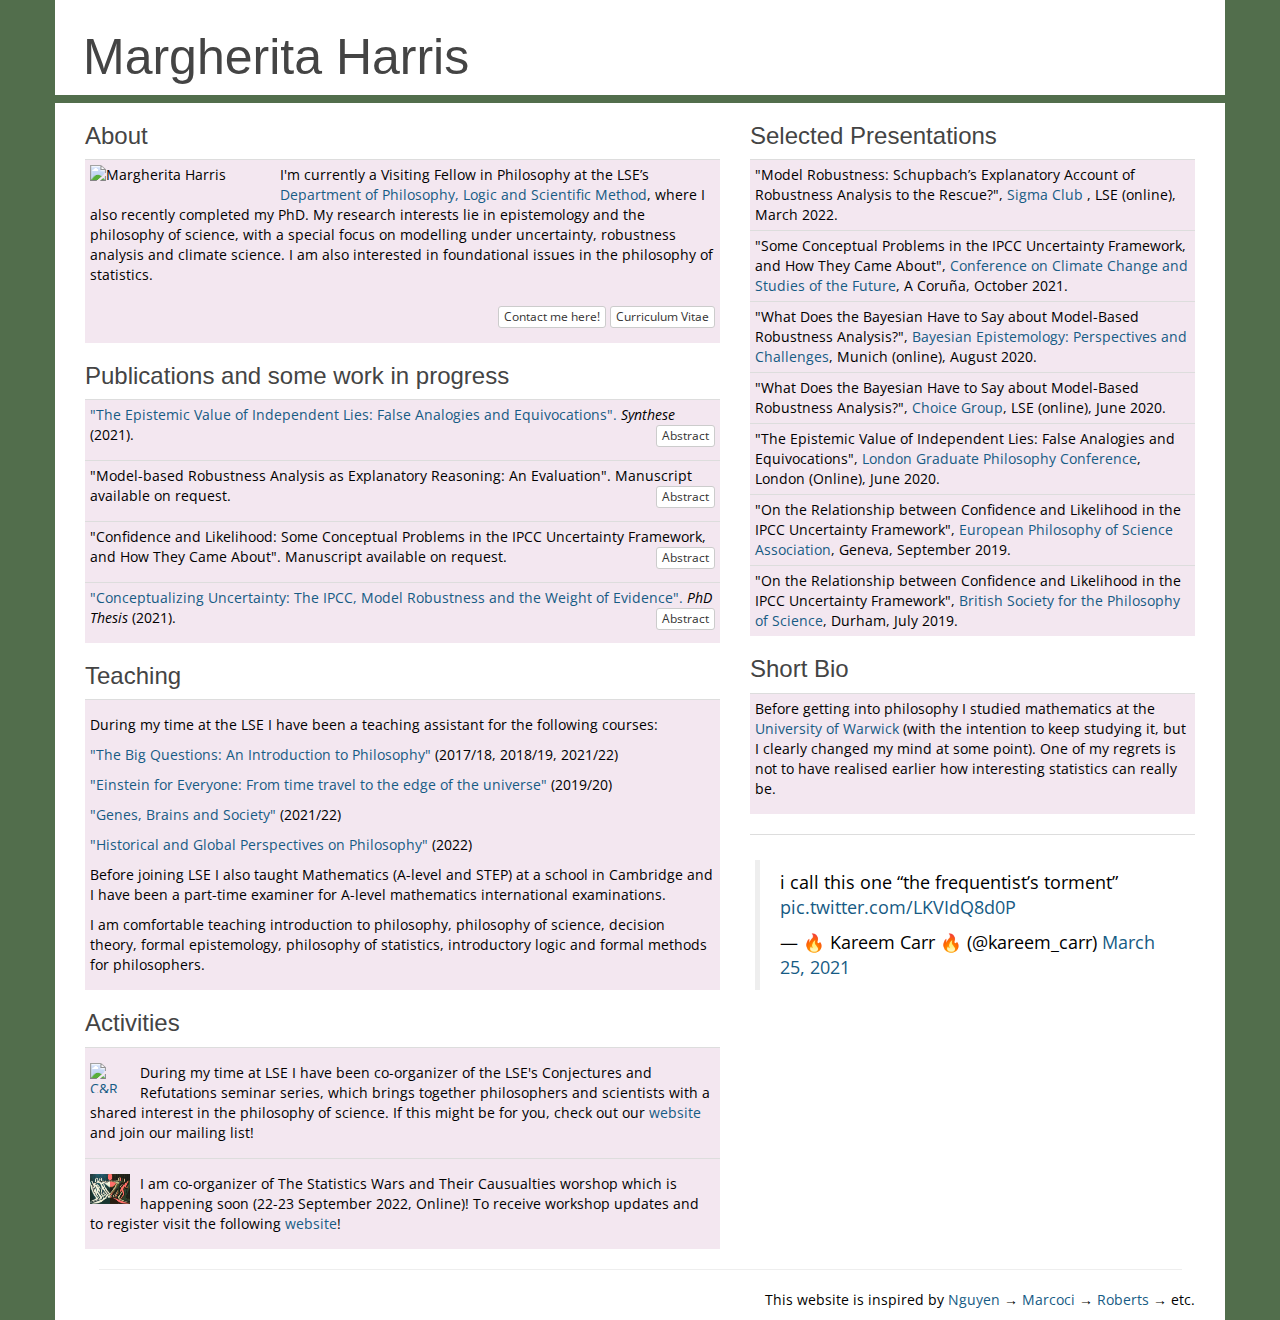
==== commit a95c6662: "Update index.html" ====
--- a/index.html
+++ b/index.html
@@ -161,8 +161,8 @@
 <tr><td>
 </p> <a href="https://phil-stat-wars.com">
 	<img src="warshopimage.png" width="40" height="30" style="float:left;margin-right:10px;" alt="statwars"/>
-</a> I am co-organizer of The Statistics Wars and Their Causualties worshop (22-23 September 2022, Online). 
-To receive workshop updates visit the follsing <a href="https://phil-stat-wars.com">website</a></p>
+</a> I am co-organizer of The Statistics Wars and Their Causualties worshop which is happening soon (22-23 September 2022, Online)!
+To receive workshop updates and to register visit the following <a href="https://phil-stat-wars.com">website</a>!</p>
 </td></tr>
 </tbody>
 </table>
